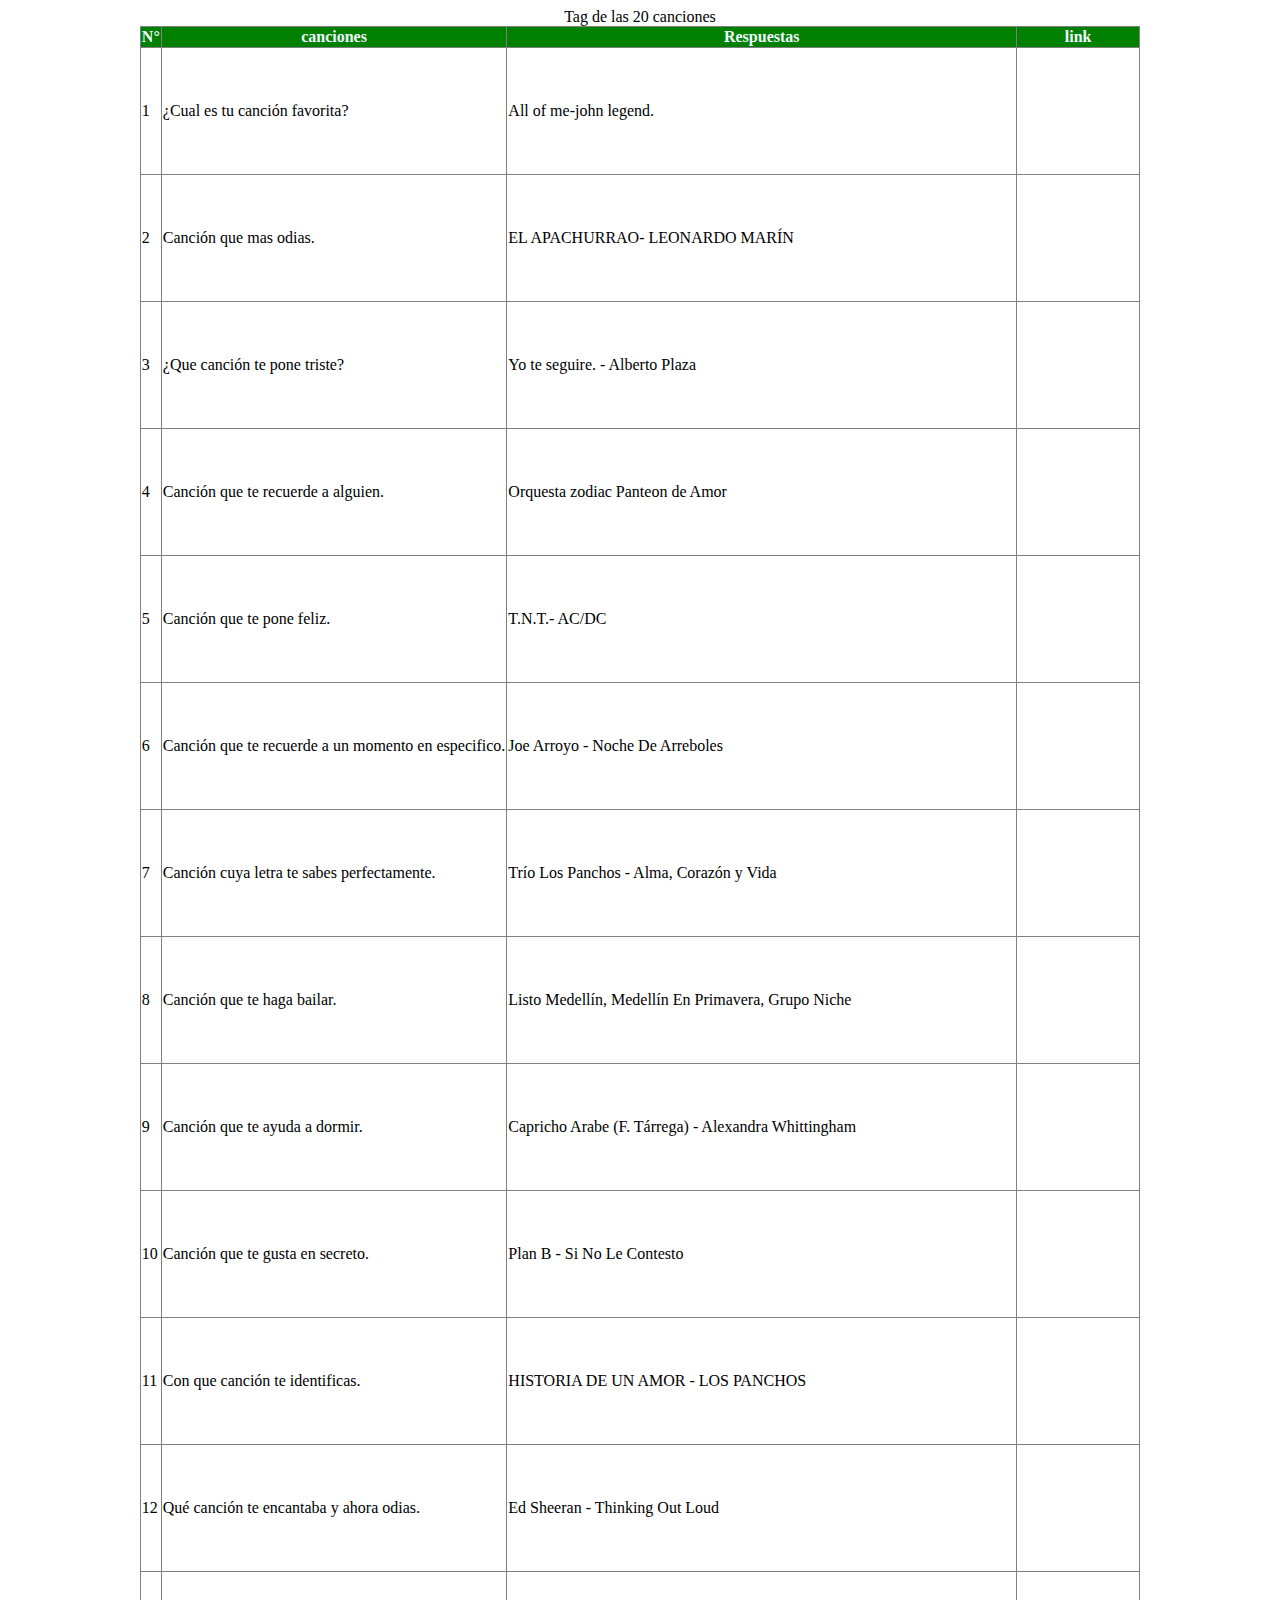
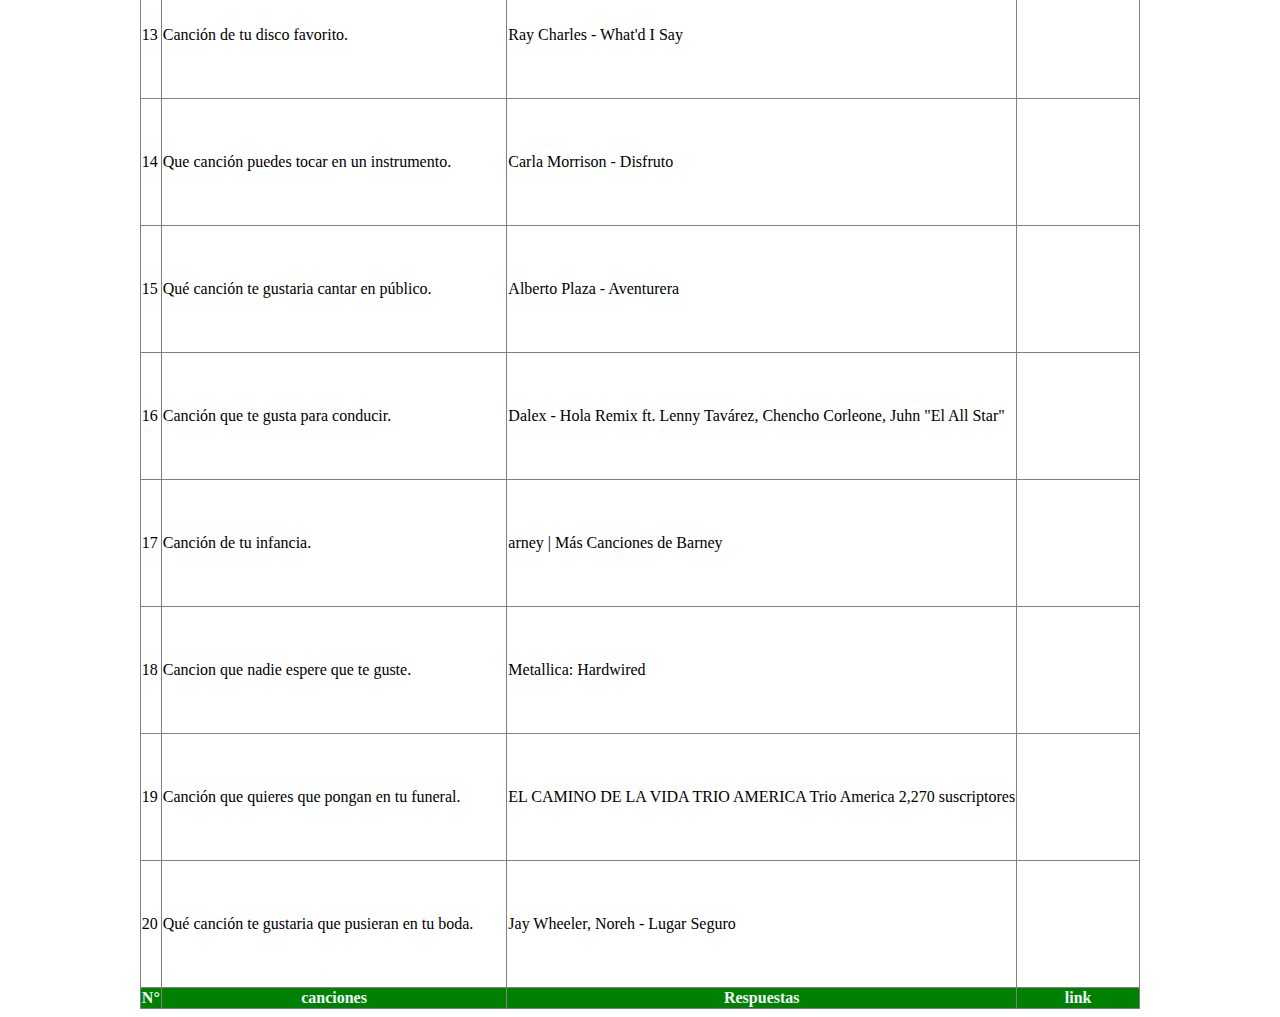
==== respuestas.html @ 1c27a5b6 "Se sigue con el proyecto, creando un archivo a traves de git llamado respuestas en cual conectamos c" ====
<!DOCTYPE html>
<html lang="es">
<head>
    <meta charset="UTF-8">
    <meta http-equiv="X-UA-Compatible" content="IE=edge">
    <meta name="viewport" content="width=device-width, initial-scale=1.0">
    <title>Respuestas</title>
    <link rel="stylesheet" href="style.css">
    <link rel="preconnect" href="https://fonts.googleapis.com">
    <link rel="preconnect" href="https://fonts.gstatic.com" crossorigin>
    <link href="https://fonts.googleapis.com/css2?family=Kolker+Brush&display=swap" rel="stylesheet"
    <link rel="preconnect" href="https://fonts.googleapis.com">
    <link rel="preconnect" href="https://fonts.gstatic.com" crossorigin>
    <link href="https://fonts.googleapis.com/css2?family=Zilla+Slab&display=swap" rel="stylesheet">
    <link rel="preconnect" href="https://fonts.googleapis.com">
    <link rel="preconnect" href="https://fonts.gstatic.com" crossorigin>
    <link href="https://fonts.googleapis.com/css2?family=Public+Sans&display=swap" rel="stylesheet">
</head>
<body>
    <center>
        <table class="table" border="1">
            <caption>Tag de las 20 canciones</caption>
            <tr>
                <thead>
                    <th>N°</th>
                    <th>canciones</th>
                    <th>Respuestas</th>
                    <th>link</th>
                </thead>
            </tr>
            <tbody>
                <tr>
                    <td>1</td>
                    <td>¿Cual es tu canción favorita?</td>
                    <td>All of me-john legend.</td>
                    <td><iframe width="120" height="120" src="https://www.youtube-nocookie.com/embed/Mk7-GRWq7wA" title="YouTube video player" frameborder="0" allow="accelerometer; autoplay; clipboard-write; encrypted-media; gyroscope; picture-in-picture" allowfullscreen></iframe></td>
                </tr>
                <tr>
                    <td>2</td>
                    <td>Canción que mas odias.</td>
                    <td>EL APACHURRAO- LEONARDO MARÍN</td>
                    <td><iframe width="120" height="120" src="https://www.youtube-nocookie.com/embed/Bzl7qVHb-pw" title="YouTube video player" frameborder="0" allow="accelerometer; autoplay; clipboard-write; encrypted-media; gyroscope; picture-in-picture" allowfullscreen></iframe></td>
                </tr>
                <tr>
                    <td>3</td>
                    <td>¿Que canción te pone triste?</td>
                    <td>Yo te seguire. - Alberto Plaza </td>
                    <td><iframe width="120" height="120" src="https://www.youtube-nocookie.com/embed/n3Y4W5B2sqk" title="YouTube video player" frameborder="0" allow="accelerometer; autoplay; clipboard-write; encrypted-media; gyroscope; picture-in-picture" allowfullscreen></iframe></td>
                </tr>
                <tr>
                    <td>4</td>
                    <td>Canción que te recuerde a alguien.</td>
                    <td>Orquesta zodiac Panteon de Amor</td>
                    <td><iframe width="120" height="120" src="https://www.youtube-nocookie.com/embed/U5S0joJ8Pnw" title="YouTube video player" frameborder="0" allow="accelerometer; autoplay; clipboard-write; encrypted-media; gyroscope; picture-in-picture" allowfullscreen></iframe></td>
                </tr>
                <tr>
                    <td>5</td>
                    <td>Canción que te pone feliz.</td>
                    <td>T.N.T.- AC/DC</td>
                    <td><iframe width="120" height="120" src="https://www.youtube-nocookie.com/embed/NhsK5WExrnE" title="YouTube video player" frameborder="0" allow="accelerometer; autoplay; clipboard-write; encrypted-media; gyroscope; picture-in-picture" allowfullscreen></iframe></td>
                </tr>
                <tr>
                    <td>6</td>
                    <td>Canción que te recuerde a un momento en especifico.</td>
                    <td>Joe Arroyo - Noche De Arreboles</td>
                    <td><iframe width="120" height="120" src="https://www.youtube-nocookie.com/embed/aqm_NJBj8QU" title="YouTube video player" frameborder="0" allow="accelerometer; autoplay; clipboard-write; encrypted-media; gyroscope; picture-in-picture" allowfullscreen></iframe></td>
                </tr>
                <tr>
                    <td>7</td>
                    <td>Canción cuya letra te sabes perfectamente.</td>
                    <td>Trío Los Panchos - Alma, Corazón y Vida</td>
                    <td><iframe width="120" height="120" src="https://www.youtube-nocookie.com/embed/VHutRUx3KCg" title="YouTube video player" frameborder="0" allow="accelerometer; autoplay; clipboard-write; encrypted-media; gyroscope; picture-in-picture" allowfullscreen></iframe></td>
                </tr>
                <tr>
                    <td>8</td>
                    <td>Canción que te haga bailar.</td>
                    <td>Listo Medellín, Medellín En Primavera, Grupo Niche</td>
                    <td><iframe width="120" height="120" src="https://www.youtube-nocookie.com/embed/L1AoHpXOBjY" title="YouTube video player" frameborder="0" allow="accelerometer; autoplay; clipboard-write; encrypted-media; gyroscope; picture-in-picture" allowfullscreen></iframe></td>
                </tr>
                <tr>
                    <td>9</td>
                    <td>Canción que te ayuda a dormir.</td>
                    <td>Capricho Arabe (F. Tárrega) - Alexandra Whittingham</td>
                    <td><iframe width="120" height="120" src="https://www.youtube-nocookie.com/embed/P7ZLcUYzvnc" title="YouTube video player" frameborder="0" allow="accelerometer; autoplay; clipboard-write; encrypted-media; gyroscope; picture-in-picture" allowfullscreen></iframe></td>
                </tr>
                <tr>
                    <td>10</td>
                    <td>Canción que te gusta en secreto.</td>
                    <td>Plan B - Si No Le Contesto</td>
                    <td><iframe width="120" height="120" src="https://www.youtube-nocookie.com/embed/adyZO3E63Gg" title="YouTube video player" frameborder="0" allow="accelerometer; autoplay; clipboard-write; encrypted-media; gyroscope; picture-in-picture" allowfullscreen></iframe></td>
                </tr>
                <tr>
                    <td>11</td>
                    <td>Con que canción te identificas.</td>
                    <td>HISTORIA DE UN AMOR - LOS PANCHOS</td>
                    <td><iframe width="120" height="120" src="https://www.youtube-nocookie.com/embed/hhe9wXtfeAI" title="YouTube video player" frameborder="0" allow="accelerometer; autoplay; clipboard-write; encrypted-media; gyroscope; picture-in-picture" allowfullscreen></iframe></td>
                </tr>
                <tr>
                    <td>12</td>
                    <td>Qué canción te encantaba y ahora odias.</td>
                    <td>Ed Sheeran - Thinking Out Loud</td>
                    <td><iframe width="120" height="120" src="https://www.youtube-nocookie.com/embed/lp-EO5I60KA" title="YouTube video player" frameborder="0" allow="accelerometer; autoplay; clipboard-write; encrypted-media; gyroscope; picture-in-picture" allowfullscreen></iframe></td>
                </tr>
                <tr>
                    <td>13</td>
                    <td>Canción de tu disco favorito.</td>
                    <td>Ray Charles - What'd I Say</td>
                    <td><iframe width="120" height="120" src="https://www.youtube-nocookie.com/embed/EPLZL4s_jtI" title="YouTube video player" frameborder="0" allow="accelerometer; autoplay; clipboard-write; encrypted-media; gyroscope; picture-in-picture" allowfullscreen></iframe></td>
                </tr>
                <tr>
                    <td>14</td>
                    <td>Que canción puedes tocar en un instrumento.</td>
                    <td>Carla Morrison - Disfruto</td>
                    <td><iframe width="120" height="120" src="https://www.youtube-nocookie.com/embed/jwP1HRmDVII" title="YouTube video player" frameborder="0" allow="accelerometer; autoplay; clipboard-write; encrypted-media; gyroscope; picture-in-picture" allowfullscreen></iframe></td>
                </tr>
                <tr>
                    <td>15</td>
                    <td>Qué canción te gustaria cantar en público.</td>
                    <td>Alberto Plaza - Aventurera</td>
                    <td><iframe width="120" height="120" src="https://www.youtube-nocookie.com/embed/3Ttj2E5IMgU" title="YouTube video player" frameborder="0" allow="accelerometer; autoplay; clipboard-write; encrypted-media; gyroscope; picture-in-picture" allowfullscreen></iframe></td>
                </tr>
                <tr>
                    <td>16</td>
                    <td>Canción que te gusta para conducir.</td>
                    <td>Dalex - Hola Remix ft. Lenny Tavárez, Chencho Corleone, Juhn "El All Star"</td>
                    <td><iframe width="120" height="120" src="https://www.youtube-nocookie.com/embed/nlXqp3FVrq8" title="YouTube video player" frameborder="0" allow="accelerometer; autoplay; clipboard-write; encrypted-media; gyroscope; picture-in-picture" allowfullscreen></iframe></td>
                </tr>
                <tr>
                    <td>17</td>
                    <td>Canción de tu infancia.</td>
                    <td>arney | Más Canciones de Barney</td>
                    <td><iframe width="120" height="120" src="https://www.youtube-nocookie.com/embed/aRXmwOTntXE" title="YouTube video player" frameborder="0" allow="accelerometer; autoplay; clipboard-write; encrypted-media; gyroscope; picture-in-picture" allowfullscreen></iframe></td>
                </tr>
                <tr>
                    <td>18</td>
                    <td>Cancion que nadie espere que te guste.</td>
                    <td>Metallica: Hardwired </td>
                    <td><iframe width="120" height="120" src="https://www.youtube-nocookie.com/embed/uhBHL3v4d3I" title="YouTube video player" frameborder="0" allow="accelerometer; autoplay; clipboard-write; encrypted-media; gyroscope; picture-in-picture" allowfullscreen></iframe></td>
                </tr>
                <tr>
                    <td>19</td>
                    <td>Canción que quieres que pongan en tu funeral.</td>
                    <td> EL CAMINO DE LA VIDA TRIO AMERICA
                        Trio America
                        2,270 suscriptores
                        </td>
                    <td><iframe width="120" height="120" src="https://www.youtube-nocookie.com/embed/l-88SToYjGQ" title="YouTube video player" frameborder="0" allow="accelerometer; autoplay; clipboard-write; encrypted-media; gyroscope; picture-in-picture" allowfullscreen></iframe></td>
                </tr>
                <tr>
                    <td>20</td>
                    <td>Qué canción te gustaria que pusieran en tu boda.</td>
                    <td>Jay Wheeler, Noreh - Lugar Seguro</td>
                    <td><iframe width="120" height="120" src="https://www.youtube-nocookie.com/embed/1SL7hmtMPMs" title="YouTube video player" frameborder="0" allow="accelerometer; autoplay; clipboard-write; encrypted-media; gyroscope; picture-in-picture" allowfullscreen></iframe></td>
                </tr>
            </tbody>
            <tfoot>
                <th>N°</th>
                    <th>canciones</th>
                    <th>Respuestas</th>
                    <th>link</th>
            </tfoot>
        </table>
    </center>
</body>
</html>
---- style.css ----
.titulo1{
    background-color: rgb(114, 114, 207);
    font-size: 2rem;
    color: white;
    display: flex;
    justify-content: center;
    font-family: 'Kolker Brush', cursive;
}
.titulo2{
    font-family: 'Zilla Slab', serif;
}
.titulo3{
    font-family: 'Public Sans', sans-serif;
}
.contenedor{
    display: flex;
    justify-content: center;
}
button{
    background-color: brown;
    color: coral;
}
.body1{
    background-image: url(http://3.bp.blogspot.com/-gqqZT6iBfb0/Tmd7esejKKI/AAAAAAAAMao/mI-_PRT_XKU/s1600/baile.gif);
    background-repeat: no-repeat;
    background-position: right;
}
table{
    border-collapse: collapse;
}

th{
    background-color: green;
    color: aliceblue;
}
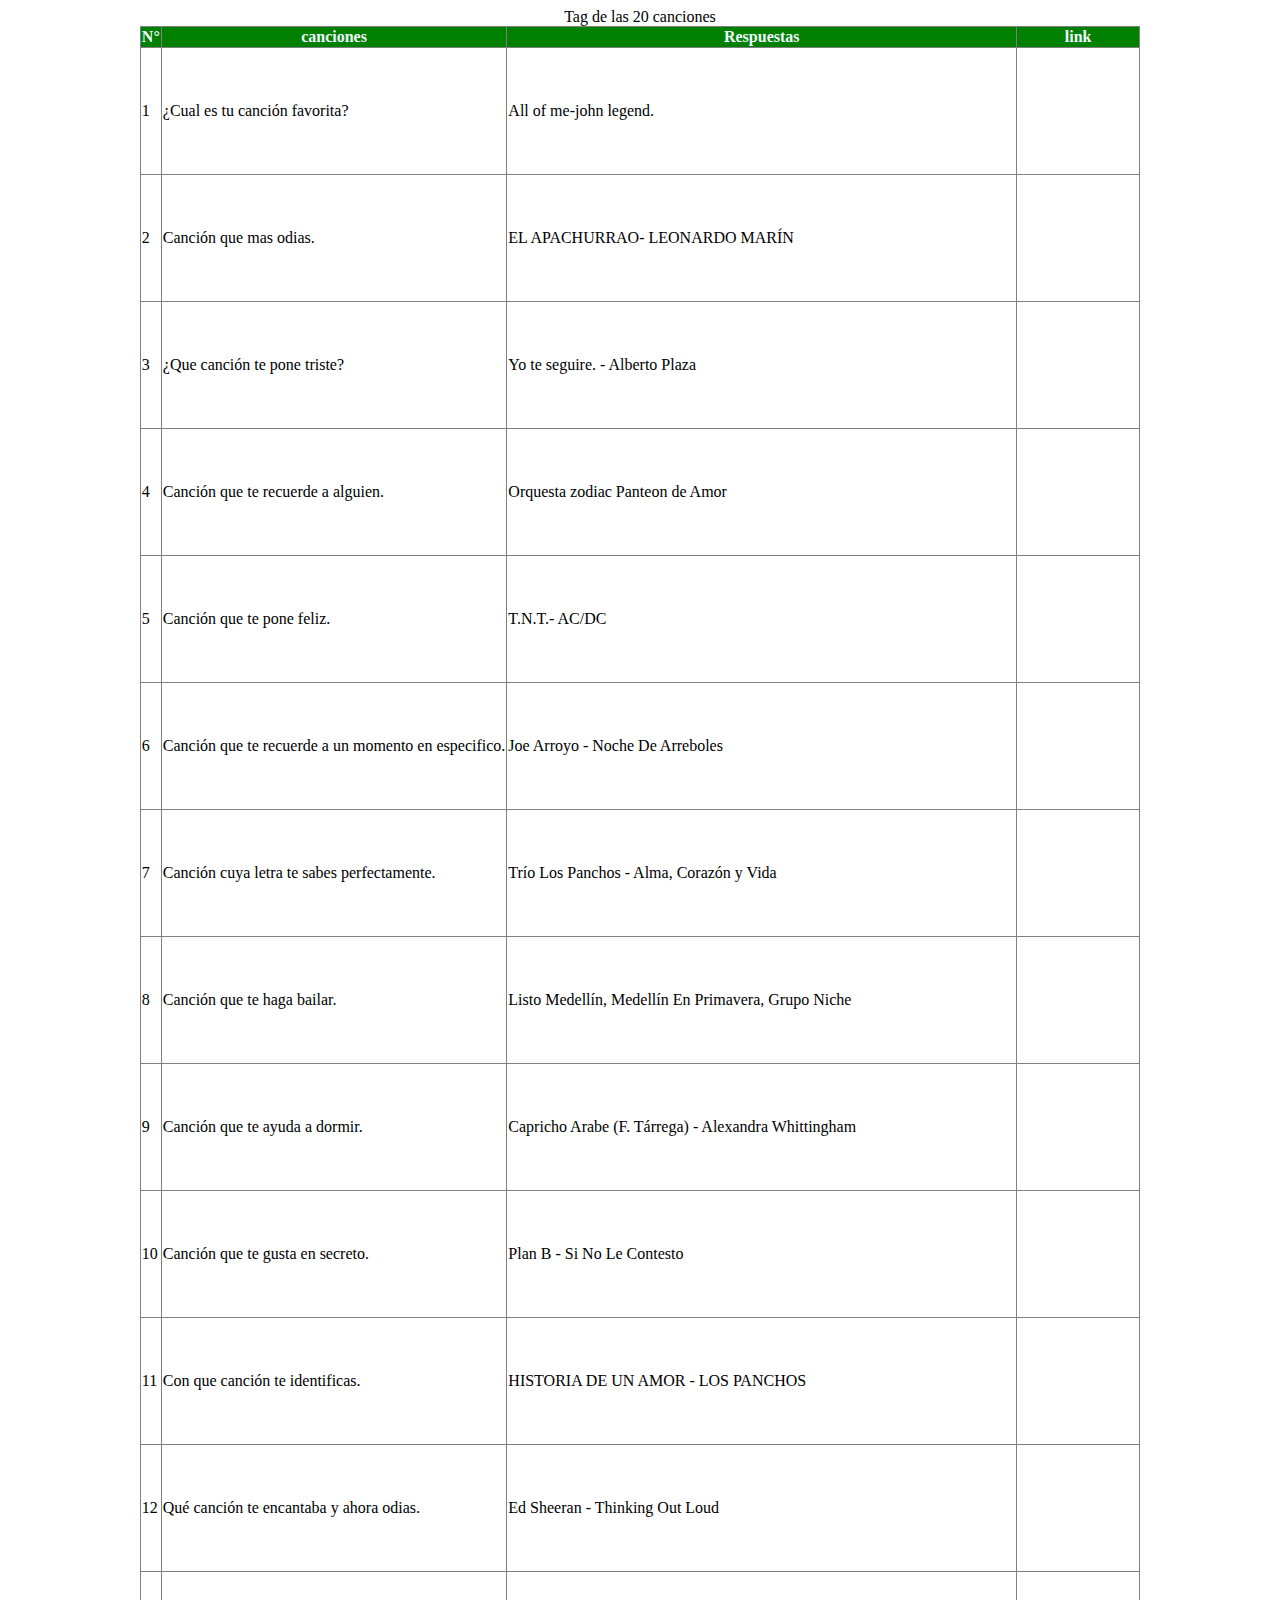
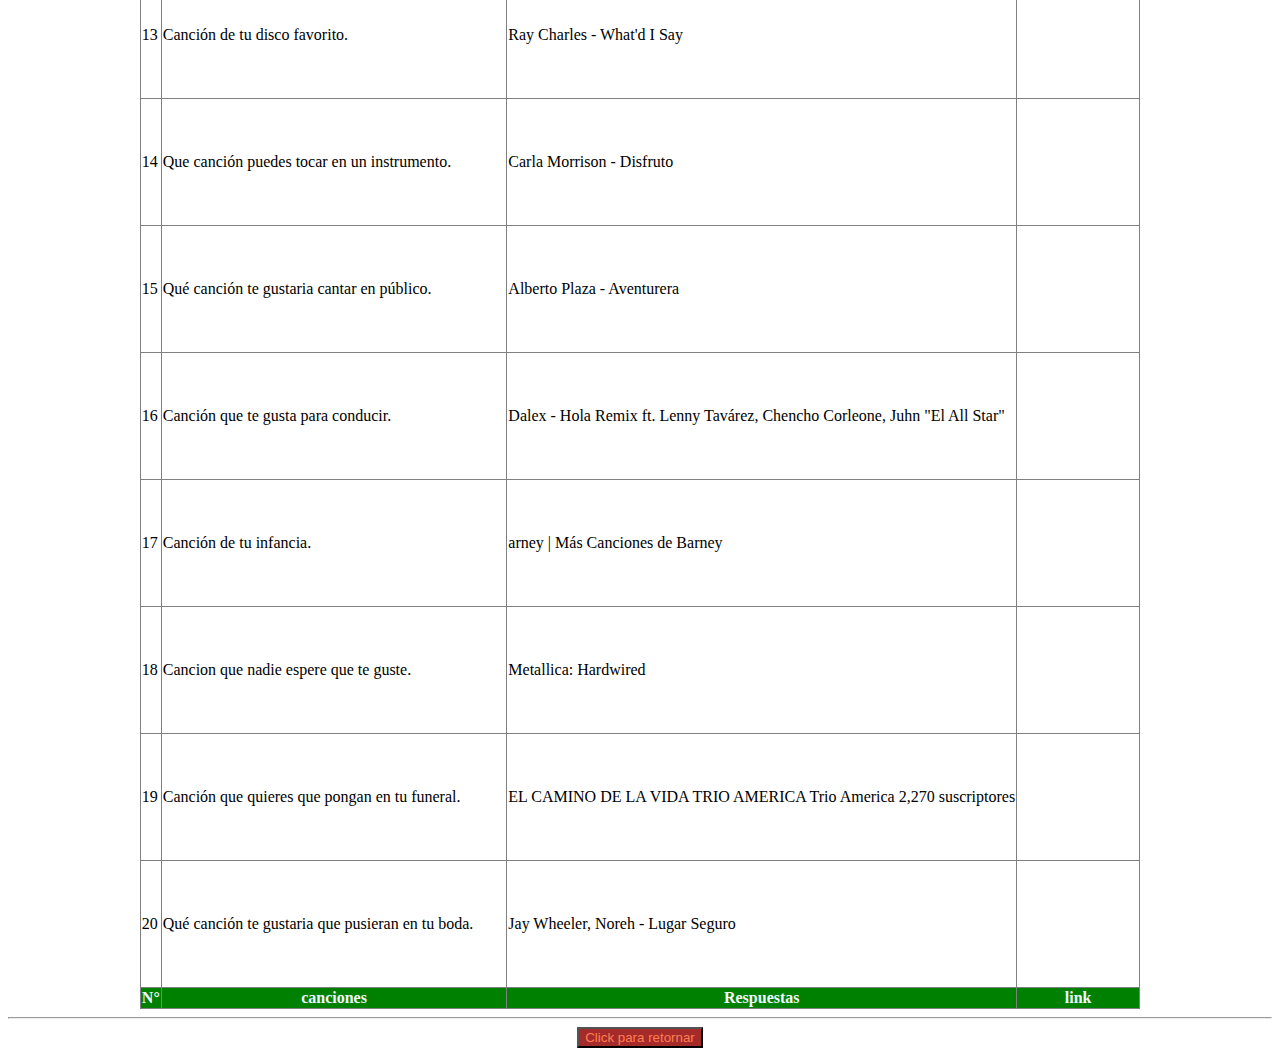
==== commit 6c15c42e: "Al archivo de respuestas.html se le agrega el boton el cual conecta con el index.html" ====
--- a/respuestas.html
+++ b/respuestas.html
@@ -154,12 +154,18 @@
                 </tr>
             </tbody>
             <tfoot>
-                <th>N°</th>
+                    <th>N°</th>
                     <th>canciones</th>
                     <th>Respuestas</th>
                     <th>link</th>
             </tfoot>
-        </table>
+        </table><hr>
+        <div>
+            <a href="index.html">
+                <button>Click para retornar</button>
+            </a>
+        </div>
+        </body>
     </center>
-</body>
+
 </html>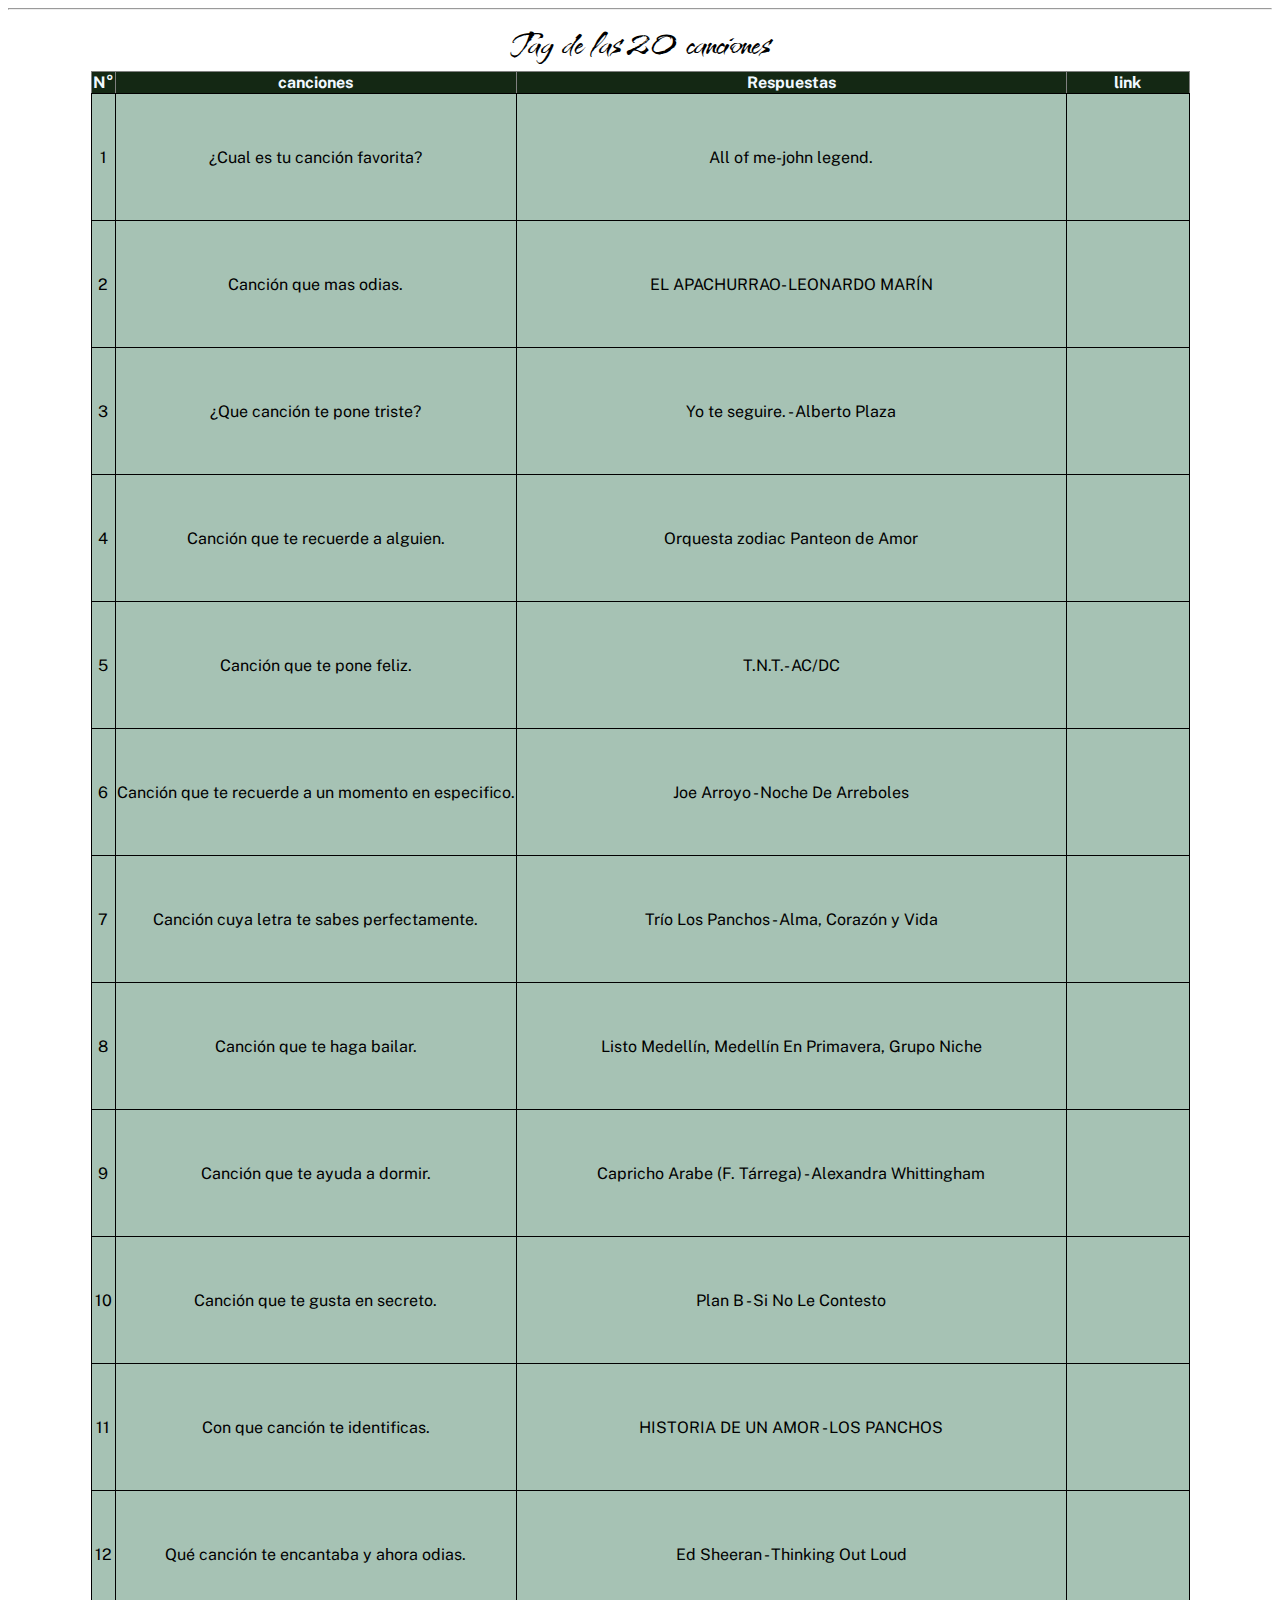
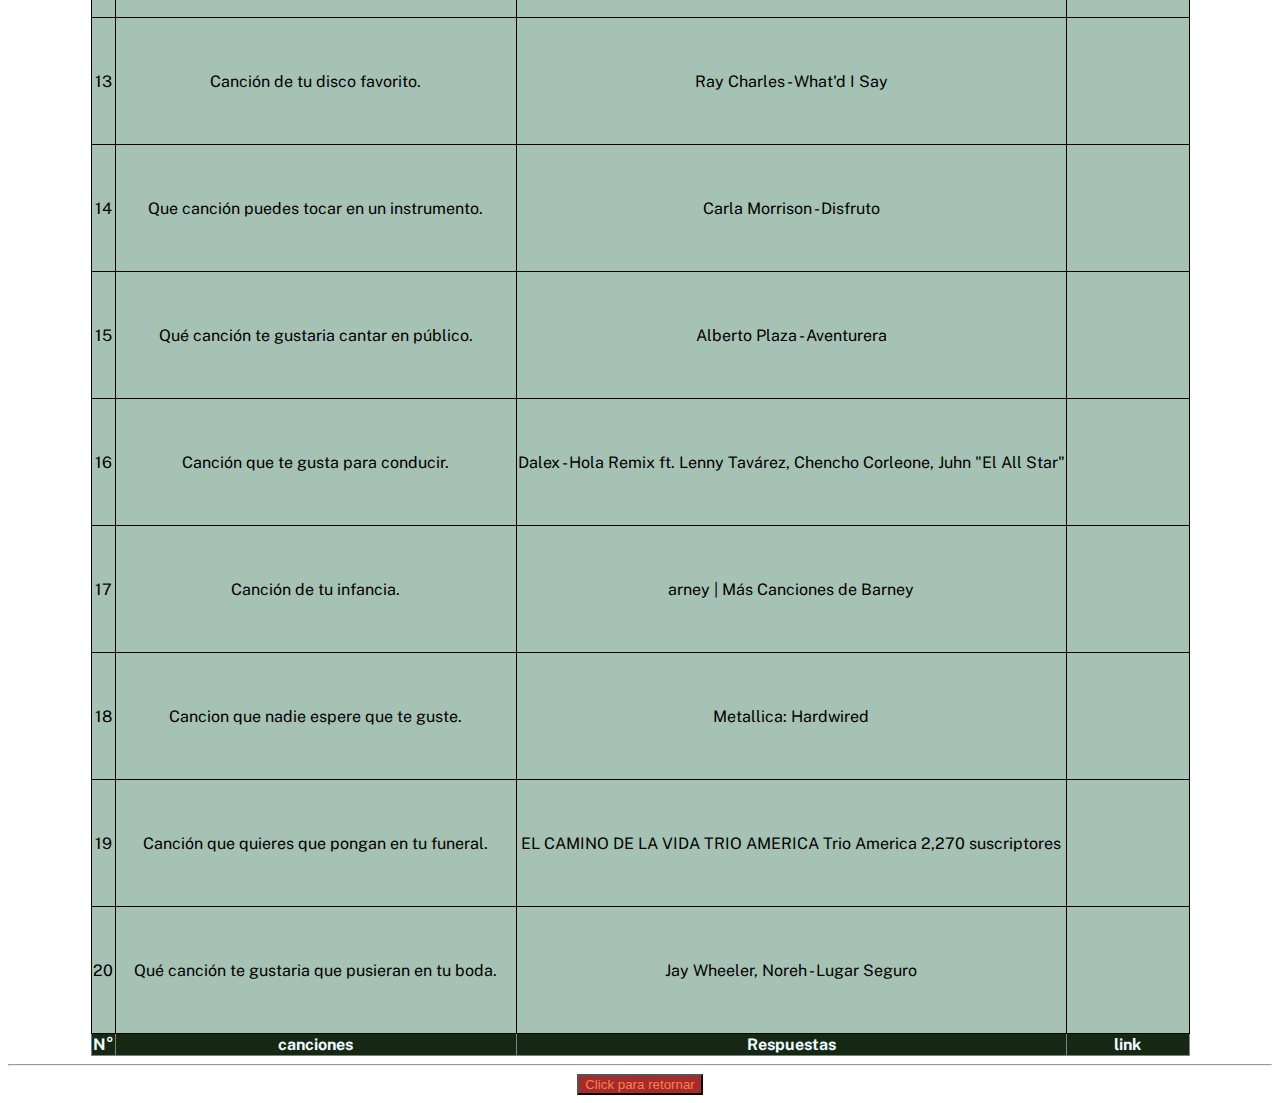
==== commit 5140629b: "Se añaden estilos a la tabla" ====
--- a/respuestas.html
+++ b/respuestas.html
@@ -19,7 +19,7 @@
 <body>
     <center>
         <table class="table" border="1">
-            <caption>Tag de las 20 canciones</caption>
+            <caption>Tag de las 20 canciones</caption><hr>
             <tr>
                 <thead>
                     <th>N°</th>
@@ -154,18 +154,17 @@
                 </tr>
             </tbody>
             <tfoot>
-                    <th>N°</th>
-                    <th>canciones</th>
-                    <th>Respuestas</th>
-                    <th>link</th>
+                <th>N°</th>
+                <th>canciones</th>
+                <th>Respuestas</th>
+                <th>link</th>
             </tfoot>
         </table><hr>
-        <div>
+        <div class="contenedor">
             <a href="index.html">
                 <button>Click para retornar</button>
             </a>
-        </div>
-        </body>
+        </div>   
     </center>
-
+</body>
 </html>--- a/style.css
+++ b/style.css
@@ -25,11 +25,33 @@
     background-repeat: no-repeat;
     background-position: right;
 }
-table{
+.table {
     border-collapse: collapse;
 }
 
-th{
-    background-color: green;
+.table th{
+    background-color: rgb(20, 40, 20);
     color: aliceblue;
-}+}
+.table td{
+    border: 1px solid;
+    text-align: center;
+}
+.table td:hover{
+    background-color: brown;
+    color: azure;
+}
+.table tr{
+    background-color: rgb(166, 194, 180);
+    color: black;
+    font-family: 'Public Sans', sans-serif;
+
+}
+caption{
+    font-family: 'Kolker Brush', cursive;
+    font-size: 3rem;
+}
+.table th:hover{
+    background-color: rgb(193, 193, 168);
+    color: white;
+}
